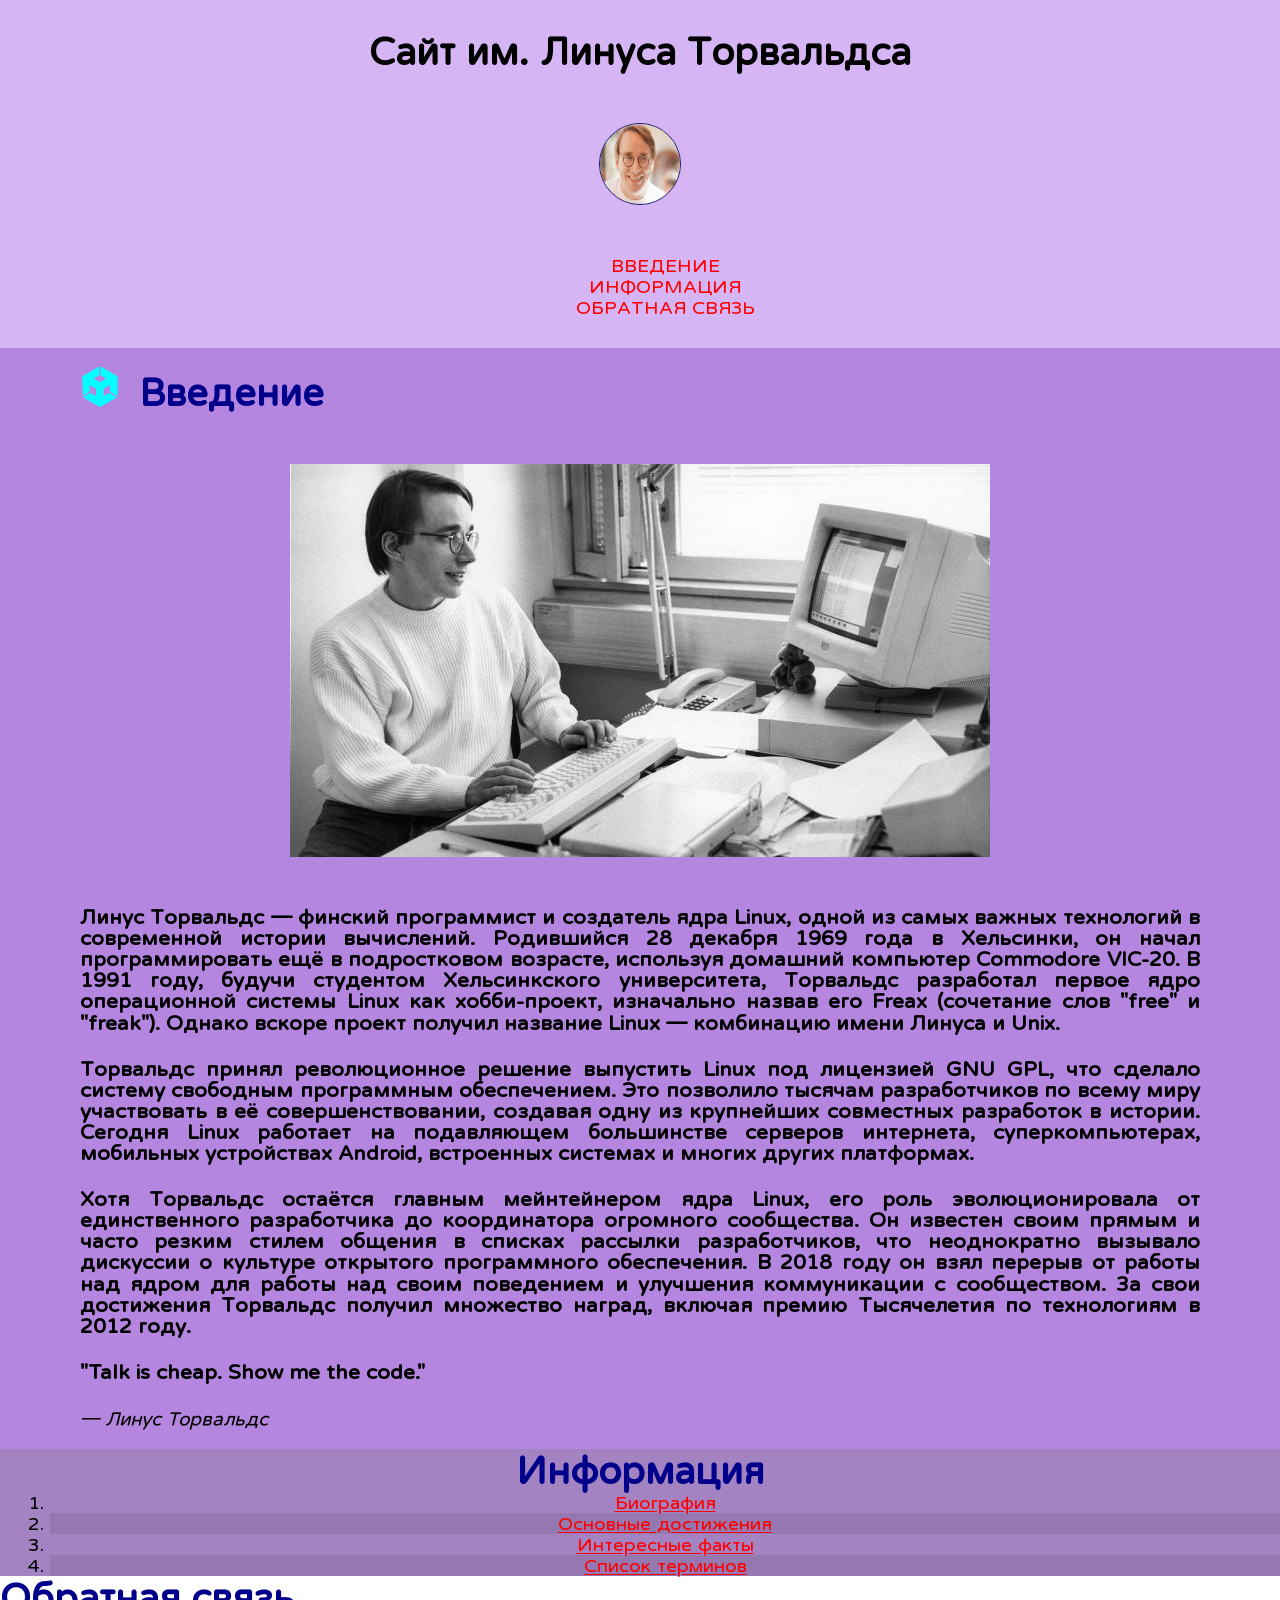
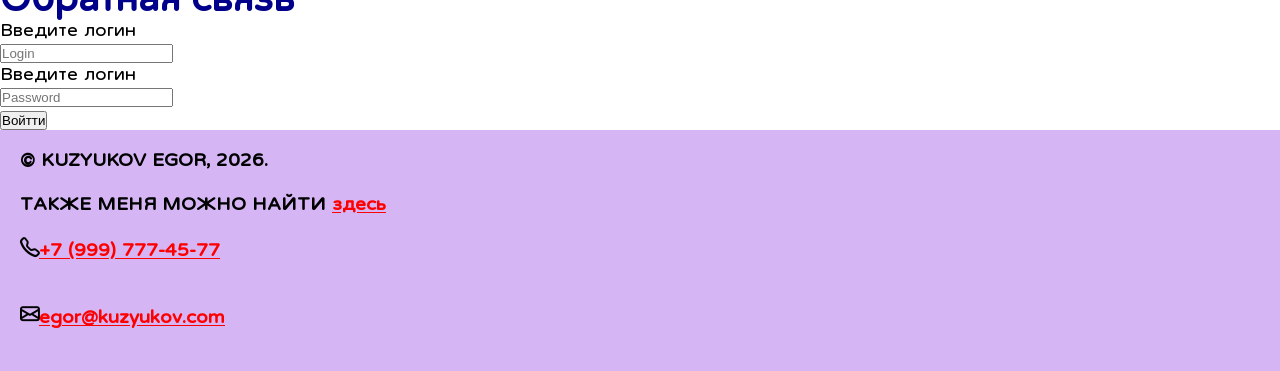
==== index.html @ 1e96cc57 "первая сдана" ====
<!DOCTYPE html>
<html lang="ru">

<head>
    <meta charset="UTF-8">
    <meta http-equiv="X-UA-Compatible" content="IE=edge">
    <meta name="viewport" content="width=device-width, initial-scale=1.0">
    <title>Линус Торвальдс</title>

    <link rel="preconnect" href="https://fonts.googleapis.com">
    <link rel="preconnect" href="https://fonts.gstatic.com" crossorigin>
    <link href="https://fonts.googleapis.com/css2?family=Huninn&display=swap" rel="stylesheet">

    <link rel="stylesheet" href="https://cdn.jsdelivr.net/npm/bootstrap-icons@1.13.1/font/bootstrap-icons.min.css">
<link rel="icon" href="img/tux.svg" type="image/svg+xml">
    <link rel="stylesheet" href="css/styles.css">
</head>

<body class="my">
    <header>
        <h1> Сайт им. Линуса Торвальдса</h1>
        <img src="img/lin-logo.jpg" alt="Логотип!!!!" class="avatar-circle">
        <nav>
            <ul>
                <li>
                    <a href="#about">Введение</a>
                </li>
            </ul>
            <ul>
                <li>
                    <a href="#info"> Информация</a>
                </li>
            </ul>
            <ul>
                <li>
                    <a href="#feedback">Обратная связь</a>
                </li>
            </ul>
        </nav>
    </header>
    <main>
        <section class="about" id="about">
            <h2> Введение</h2>
            <img src="img/foto-lin.jpeg" alt="photo">
            <p>Линус Торвальдс — финский программист и создатель ядра Linux, одной из самых важных технологий в
                современной истории вычислений. Родившийся 28 декабря 1969 года в Хельсинки, он начал программировать
                ещё в подростковом возрасте, используя домашний компьютер Commodore VIC-20. В 1991 году, будучи
                студентом Хельсинкского университета, Торвальдс разработал первое ядро операционной системы Linux как
                хобби-проект, изначально назвав его Freax (сочетание слов "free" и "freak"). Однако вскоре проект
                получил название Linux — комбинацию имени Линуса и Unix.</p>
            <p>Торвальдс принял революционное решение выпустить Linux под лицензией GNU GPL, что сделало систему
                свободным программным обеспечением. Это позволило тысячам разработчиков по всему миру участвовать в её
                совершенствовании, создавая одну из крупнейших совместных разработок в истории. Сегодня Linux работает
                на подавляющем большинстве серверов интернета, суперкомпьютерах, мобильных устройствах Android,
                встроенных системах и многих других платформах.</p>
            <p>Хотя Торвальдс остаётся главным мейнтейнером ядра Linux, его роль эволюционировала от единственного
                разработчика до координатора огромного сообщества. Он известен своим прямым и часто резким стилем
                общения в списках рассылки разработчиков, что неоднократно вызывало дискуссии о культуре открытого
                программного обеспечения. В 2018 году он взял перерыв от работы над ядром для работы над своим
                поведением и улучшения коммуникации с сообществом. За свои достижения Торвальдс получил множество
                наград, включая премию Тысячелетия по технологиям в 2012 году.</p>

            <blockquote>
                <p>"Talk is cheap. Show me the code."</p>
                <cite>— Линус Торвальдс</cite>
            </blockquote>

        </section>
        <section class="articles" id="info">



            <h2> Информация</h2>
            <ol>
                <li>
                    <a href="article1.html">Биография</a>
                </li>
                <li>
                    <a href="article2.html">Основные достижения</a>
                </li>
                <li>
                    <a href="article3.html">Интересные факты</a>
                </li>
                <li>
                    <a href="article4.html">Список терминов</a>
                </li>
            </ol>
        </section>
        <section class="feedback" id="feedback">
            <h2> Обратная связь</h2>
            <form>
                <label for="Login">Введите логин</label><br>
                <input type="text" placeholder="Login" name="Login" id="Login">
                <br>
                <label for="pass">Введите логин</label><br>
                <input type="password" name="" id="" placeholder="Password" name="pass" id="pass">
                <br>
                <input type="submit" value="Войтти">
            </form>
        </section>
    </main>
    <footer>
        <p> &copy; KUZYUKOV EGOR, 2026.</p>
        <p> ТАКЖЕ МЕНЯ МОЖНО НАЙТИ <a target="_blank" href="https://suut.ural-campus.ru/">здесь</a></p>
        <p class="tel"><a href="tel:+79991234567">+7 (999) 777-45-77</a></p> <br>
        <p class="mail"><a href="mailto:example@domain.com">egor@kuzyukov.com</a></p>
    </footer>
</body>

</html>
---- css/styles.css ----
* {
    margin: 0;
    padding: 0;
}
ul, ol {
    padding-left: 50px;
}


html {
    font-size: 1.2em;
    font-family: "Huninn", sans-serif;
}




header {
    background-color: rgba(137, 43, 226, 0.349);
    text-align: center;
    padding: 30px 20px;
}

footer {
    background-color:rgba(137, 43, 226, 0.349);
    padding: 20px;
}

.about {
    background-color: rgba(117, 32, 197, 0.541);
    padding: 20px 80px;
    text-align: justify;
}
.articles {
    background-color:rgba(91, 34, 145, 0.562);
    text-align: center;
}
.date {
    padding: 20px 80px;
    text-align: right;
}

.avatar-circle {
width: 80px;                 
height: 80px;
border-radius: 50%;
border: 1px solid #0a1b66; 
}



p {
    font-size: 1.1rem;
    line-height: 1.1rem;
    margin-bottom: 1.3rem;
    text-align: justify;
}

footer>p{
    font-size: 1rem;
    line-height: 1rem;
}
p,
dt {
  font-weight: bold;
}

dl,
dd {
  font-size: 0.9rem;
}

dd {
  margin-bottom: 1em;
}

h2 {
    font-size: 2rem;
    color: darkblue;
}

nav>ul {
    list-style: none;
    display: flex;
    gap: 20px;
    justify-content: center;
}


img {
    display: block;
    margin: 50px auto;
}



header a {
    color: darkblue;
    text-decoration: none;
    text-transform: uppercase;
}
header a:hover,
header a:focus,
header a:active {
    text-decoration: underline;
}

.articles li:nth-child(even) {
    background-color: rgba(0, 0, 0, 0.082);
}

/* h2::after {
    content: "new";
    font-size: 10px;
    color: purple;
    margin-left: 10px;
} */


.about h2::before {
    content: "\F824";
    font-family: "bootstrap-icons";
    margin-right: 10px;
    color:aqua;
}
.tel::before {
    content: "\F5C1";
    font-family: "bootstrap-icons";
}
.mail::before {
    content: "\F32F";
    font-family: "bootstrap-icons";
}
.my a {
    color:red;
}
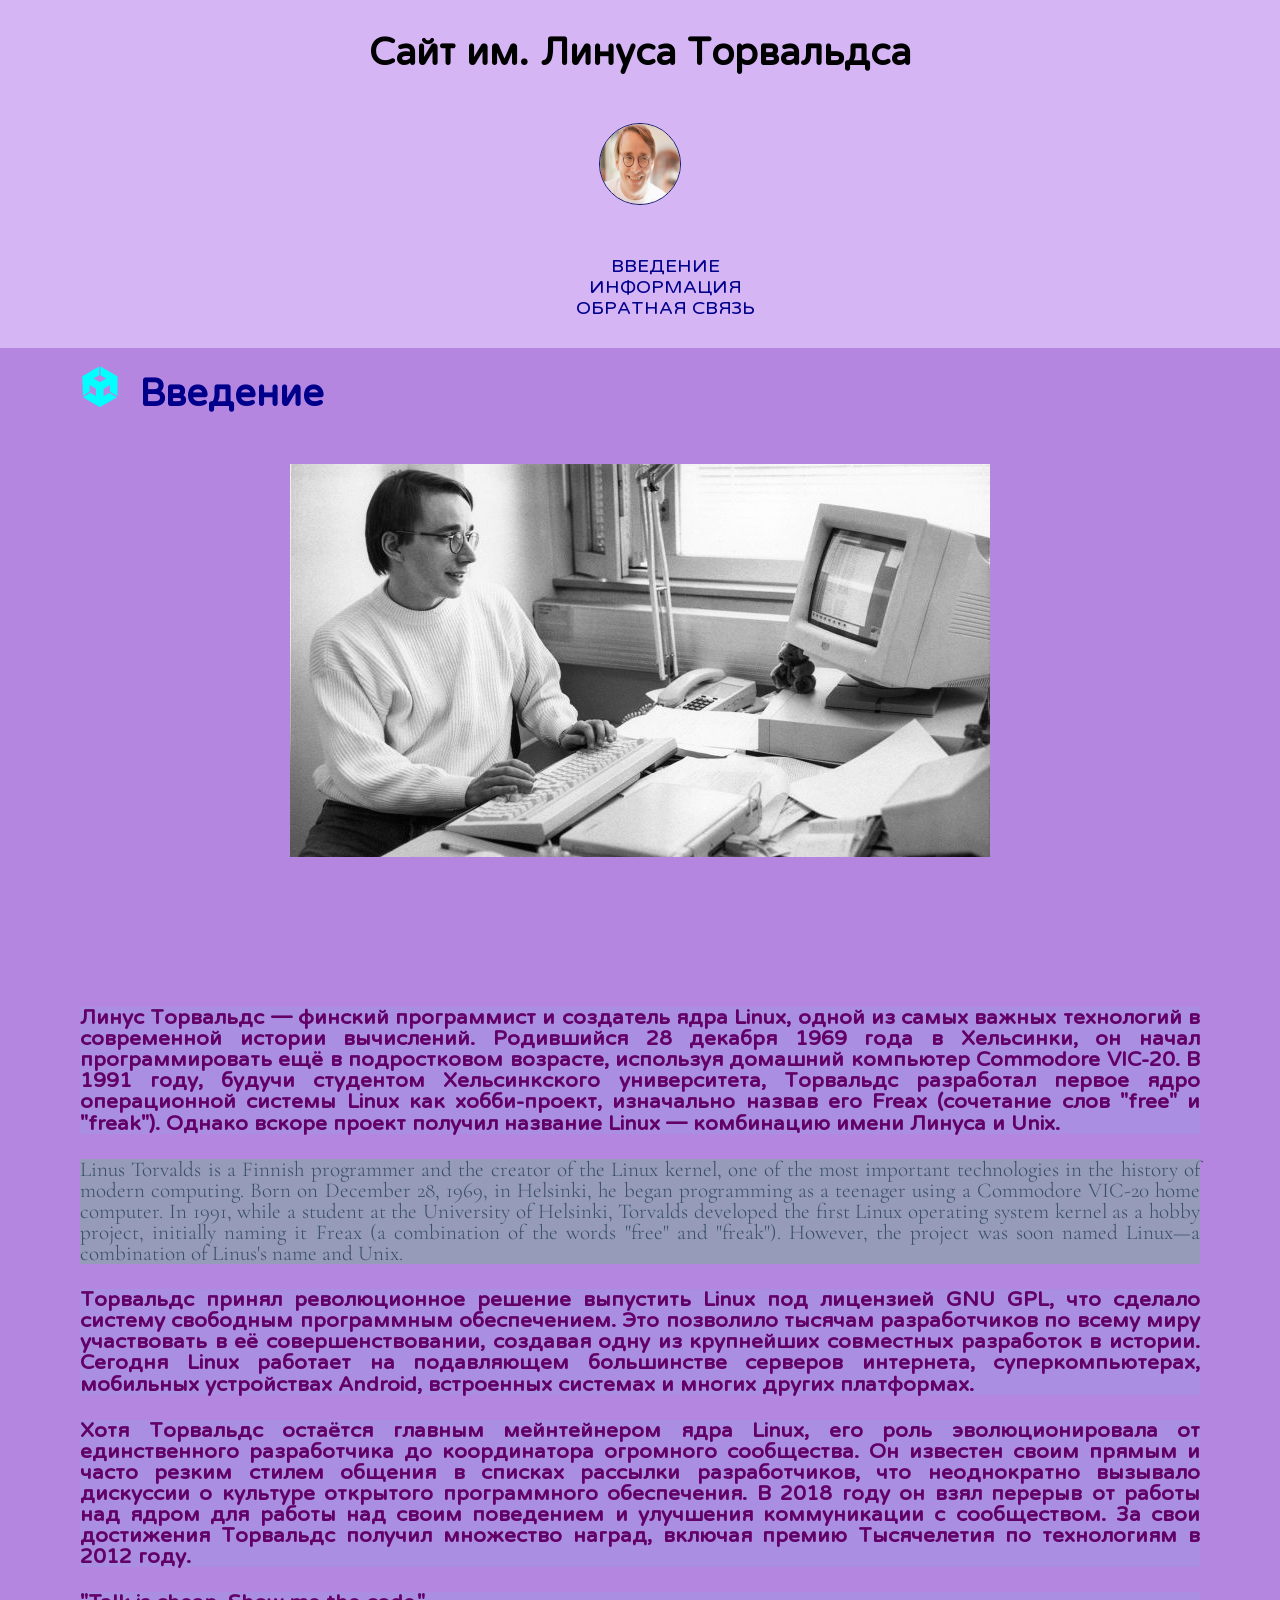
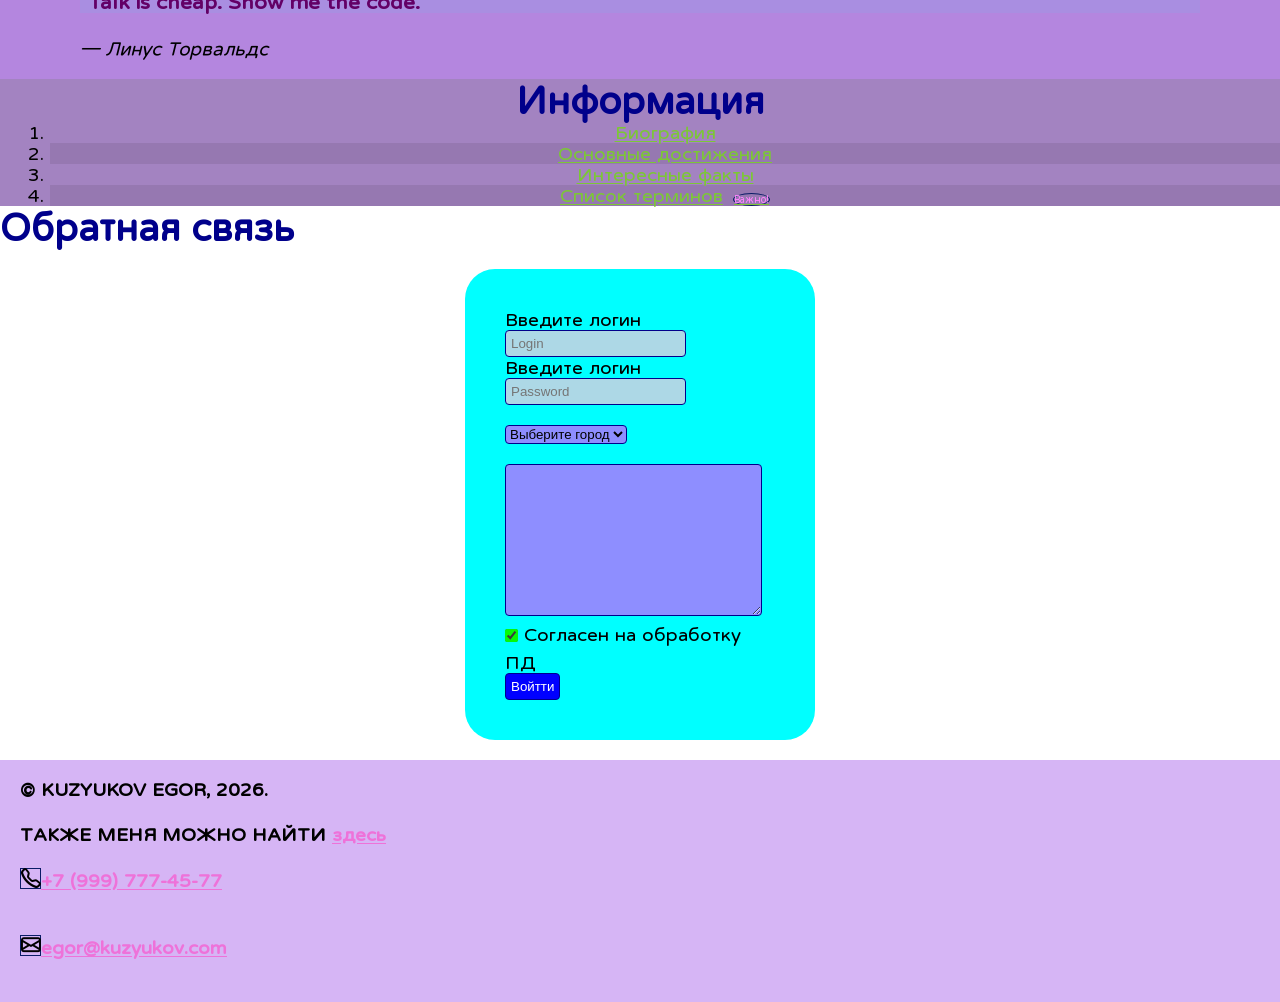
==== commit 7ddeb821: "вторая практическая без второй части + лекция" ====
--- a/index.html
+++ b/index.html
@@ -14,9 +14,14 @@
     <link rel="stylesheet" href="https://cdn.jsdelivr.net/npm/bootstrap-icons@1.13.1/font/bootstrap-icons.min.css">
 <link rel="icon" href="img/tux.svg" type="image/svg+xml">
     <link rel="stylesheet" href="css/styles.css">
+
+
+    <link rel="preconnect" href="https://fonts.googleapis.com">
+<link rel="preconnect" href="https://fonts.gstatic.com" crossorigin>
+<link href="https://fonts.googleapis.com/css2?family=Cormorant+Garamond:ital,wght@0,300..700;1,300..700&display=swap" rel="stylesheet">
 </head>
 
-<body class="my">
+<body class="mainpage">
     <header>
         <h1> Сайт им. Линуса Торвальдса</h1>
         <img src="img/lin-logo.jpg" alt="Логотип!!!!" class="avatar-circle">
@@ -47,8 +52,12 @@
                 ещё в подростковом возрасте, используя домашний компьютер Commodore VIC-20. В 1991 году, будучи
                 студентом Хельсинкского университета, Торвальдс разработал первое ядро операционной системы Linux как
                 хобби-проект, изначально назвав его Freax (сочетание слов "free" и "freak"). Однако вскоре проект
-                получил название Linux — комбинацию имени Линуса и Unix.</p>
-            <p>Торвальдс принял революционное решение выпустить Linux под лицензией GNU GPL, что сделало систему
+                получил название Linux — комбинацию имени Линуса и Unix.
+            </p>
+            <p lang="en">
+                Linus Torvalds is a Finnish programmer and the creator of the Linux kernel, one of the most important technologies in the history of modern computing. Born on December 28, 1969, in Helsinki, he began programming as a teenager using a Commodore VIC-20 home computer. In 1991, while a student at the University of Helsinki, Torvalds developed the first Linux operating system kernel as a hobby project, initially naming it Freax (a combination of the words "free" and "freak"). However, the project was soon named Linux—a combination of Linus's name and Unix.
+            </p>
+                <p>Торвальдс принял революционное решение выпустить Linux под лицензией GNU GPL, что сделало систему
                 свободным программным обеспечением. Это позволило тысячам разработчиков по всему миру участвовать в её
                 совершенствовании, создавая одну из крупнейших совместных разработок в истории. Сегодня Linux работает
                 на подавляющем большинстве серверов интернета, суперкомпьютерах, мобильных устройствах Android,
@@ -82,20 +91,39 @@
                     <a href="article3.html">Интересные факты</a>
                 </li>
                 <li>
-                    <a href="article4.html">Список терминов</a>
+                    <a class="important" href="article4.html">Список терминов</a>
                 </li>
             </ol>
         </section>
         <section class="feedback" id="feedback">
             <h2> Обратная связь</h2>
             <form>
-                <label for="Login">Введите логин</label><br>
-                <input type="text" placeholder="Login" name="Login" id="Login">
+                <label for="login">Введите логин</label><br>
+                <input type="text" placeholder="Login" name="login" id="login" required>  <!--autofocus - переносит страницу на это место -->
                 <br>
                 <label for="pass">Введите логин</label><br>
-                <input type="password" name="" id="" placeholder="Password" name="pass" id="pass">
+                <input type="password" placeholder="Password" name="pass" id="pass" required>
                 <br>
-                <input type="submit" value="Войтти">
+                
+                <select name="city" id="sity">
+                    <option value="" selected disabled>Выберите город</option>
+                    <option value="chel">Челябинск</option>
+                    <option value="cher">Череповец</option>
+                    <option value="habr">Хабаровск</option>
+                    <option value="solil">Соль-Илецк</option>
+                </select>
+                <br>
+                <textarea name="message" id="message" cols="30" rows="10""></textarea> <!-- нельзя разделять и нельзя убирать треугольничек за который тянем -->
+                <br>
+
+                <input type="checkbox" id="agreement" name="agreement" required checked>
+                <label for="agreement">Согласен на обработку ПД</label>
+                <br>
+
+
+                
+
+                <input type="submit" value="Войтти">   <!--нельзя  делать элементы и кнопку одним стилемм-->
             </form>
         </section>
     </main>
--- a/css/styles.css
+++ b/css/styles.css
@@ -94,7 +94,7 @@
 }
 
 
-
+/* пр2 задание 2 */
 header a {
     color: darkblue;
     text-decoration: none;
@@ -106,17 +106,74 @@
     text-decoration: underline;
 }
 
-.articles li:nth-child(even) {
+
+/* пр2 задание 1 */
+a {
+    color: rgb(238, 114, 217);
+}
+a:visited{
+    color: rgb(43, 4, 58);
+}
+a:hover,
+a:focus,
+a:active {
+    text-decoration: wavy underline;
+}
+
+/* пр2 задание 3 */
+.mainpage .articles a {
+    color: rgb(124, 199, 54);
+}
+.mainpage .articles a:visited{
+    color: rgb(47, 88, 0);
+}
+.mainpage .articles a:hover,
+.mainpage .articles a:focus,
+.mainpage .articles a:active {
+    text-decoration: wavy underline;
+}
+
+/* пр2 з4 */
+.mainpage .articles li:nth-child(even) {
     background-color: rgba(0, 0, 0, 0.082);
 }
 
-/* h2::after {
-    content: "new";
+
+/* пр2 з5 */
+.important::after {
+    content: "Важно!";
     font-size: 10px;
-    color: purple;
+    color: rgb(255, 133, 255);
     margin-left: 10px;
-} */
-
+    border-radius: 50%;
+    border: 1px solid #0a1b66; 
+} 
+/* п2з6 */
+.article p::first-line {
+    letter-spacing: 2px; 
+}
+
+/* п2з8 */
+.mainpage .about p{
+    color:rgb(99, 0, 102);
+    background-color: rgba(0, 255, 255, 0.062);
+}
+/* п2з10 */
+img+p{
+margin-top: 150px;
+}
+
+/* п2з7 */
+
+#about p:lang(en) {
+    font-style: italic;    
+    color: #394f64;    
+    background-color: rgba(0, 255, 0, 0.171);   
+      font-family: "Cormorant Garamond", serif;
+    font-optical-sizing: auto;
+    font-weight:300;
+    font-style: normal; 
+}
 
 .about h2::before {
     content: "\F824";
@@ -127,11 +184,46 @@
 .tel::before {
     content: "\F5C1";
     font-family: "bootstrap-icons";
+    border: 1px solid #0a1b66;/* п2з9 */ 
 }
 .mail::before {
     content: "\F32F";
     font-family: "bootstrap-icons";
-}
-.my a {
-    color:red;
-}+     border: 1px solid #0a1b66;/* п2з9 */
+}
+
+/* лекция 24--09 */
+form{
+    width: 270px;
+    border-radius: 30px;
+    padding: 40px; /*не меньше чем скругление */
+    background-color: aqua;
+    margin: 20px auto;
+}
+
+input{
+    border: 1px solid darkblue;
+    background-color: lightblue;
+    padding: 5px;
+    color: darkblue;
+    border-radius: 4px;
+}
+input[type=submit]{
+    background-color: blue;
+    color: white;
+}
+input[type=submit]:hover{
+    background-color: rgb(142, 142, 255);
+    color: rgb(0, 5, 71);
+}
+input[type=checkbox]{
+    accent-color: rgb(6, 250, 6);
+    margin: 10px 0;
+}
+
+textarea,select{
+    background-color: rgb(142, 142, 255);
+    border-radius: 4px;
+    border: 1px solid darkblue;
+    margin-top: 20px;
+}
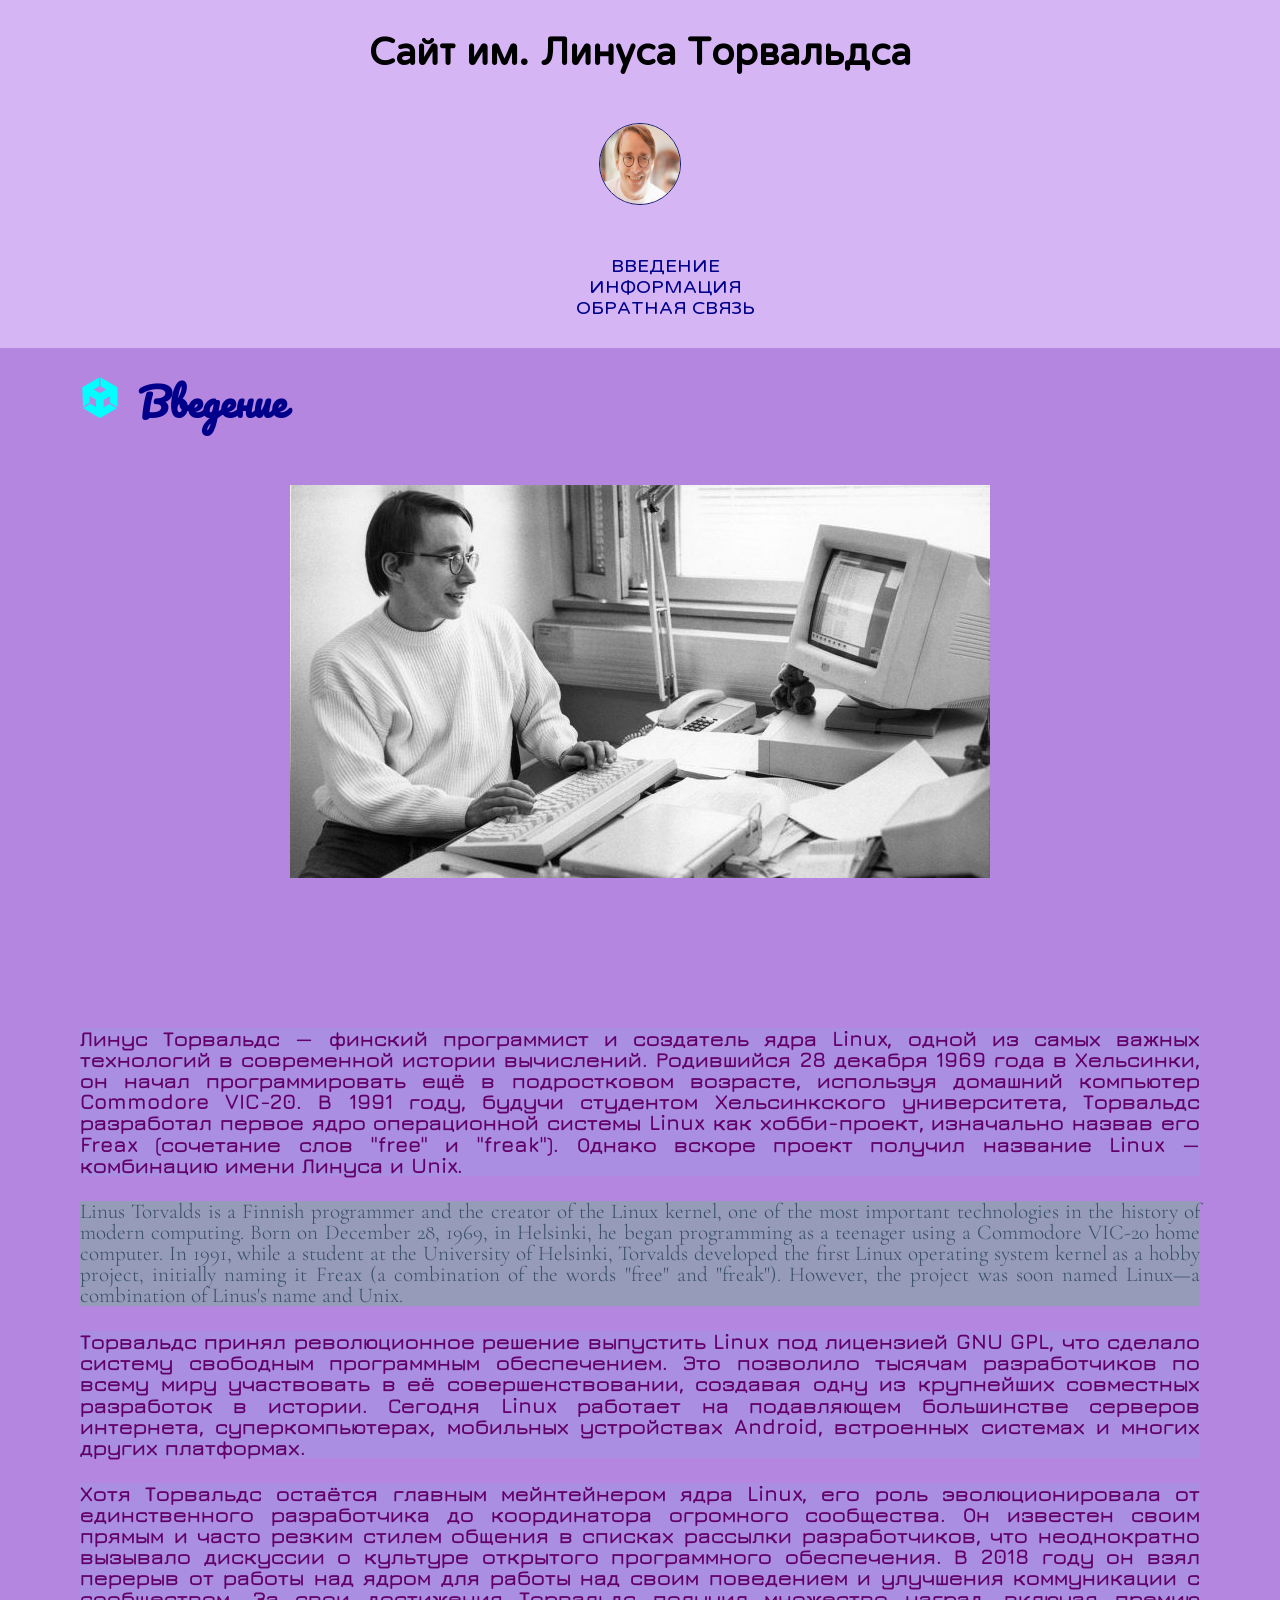
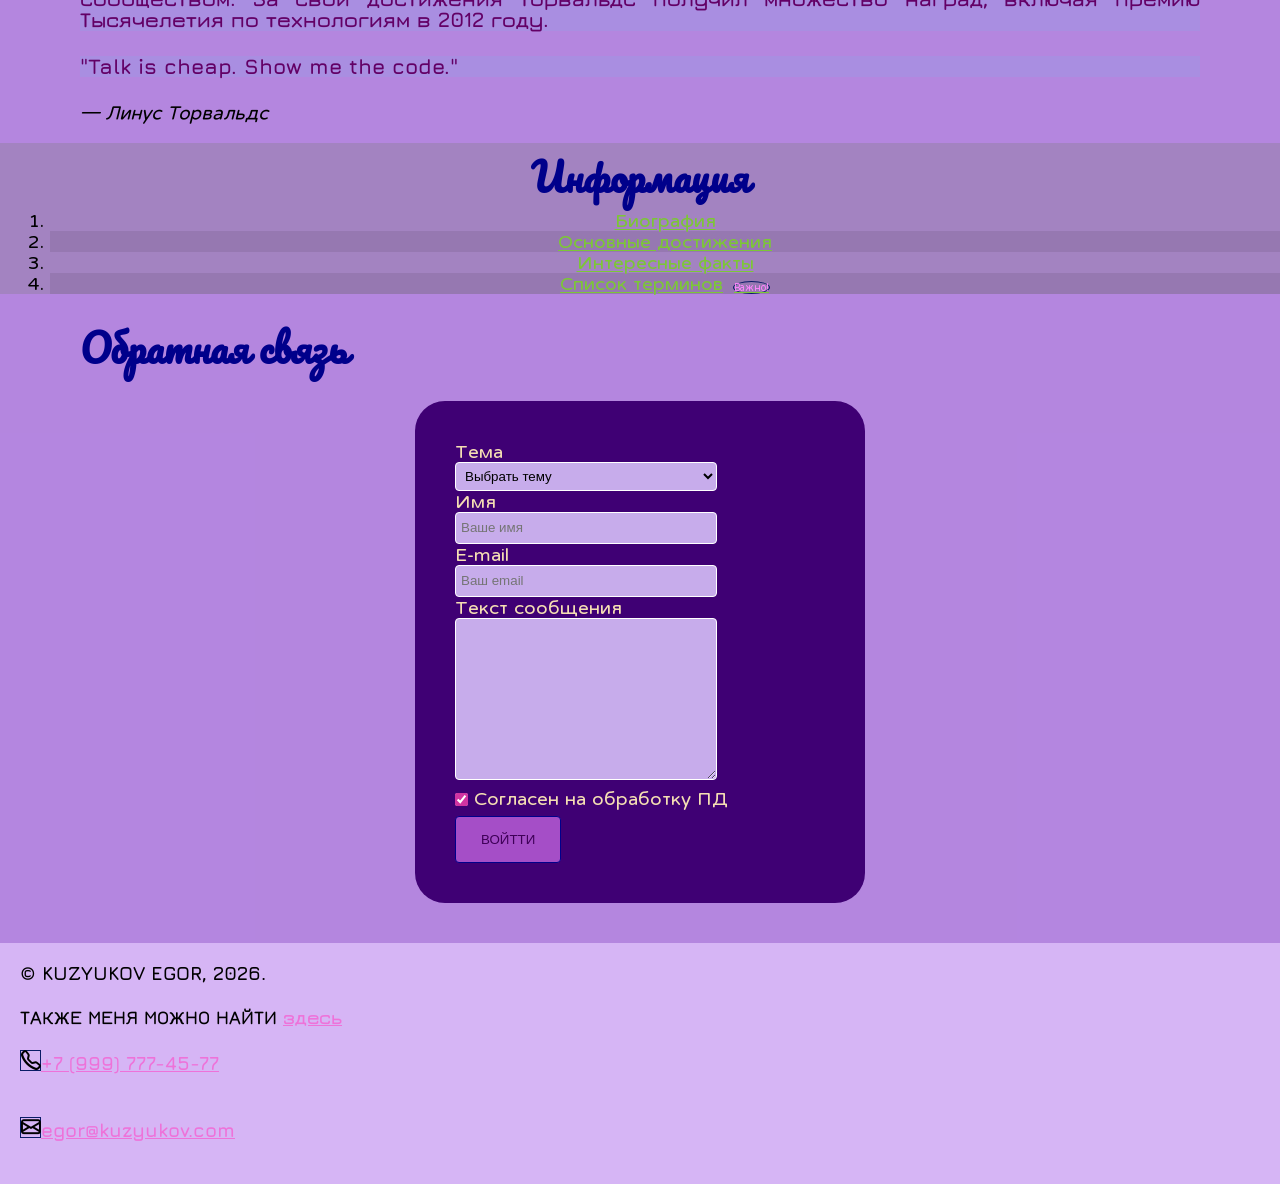
==== commit 0e54dae9: "чтото менял" ====
--- a/index.html
+++ b/index.html
@@ -12,13 +12,18 @@
     <link href="https://fonts.googleapis.com/css2?family=Huninn&display=swap" rel="stylesheet">
 
     <link rel="stylesheet" href="https://cdn.jsdelivr.net/npm/bootstrap-icons@1.13.1/font/bootstrap-icons.min.css">
-<link rel="icon" href="img/tux.svg" type="image/svg+xml">
+    <link rel="icon" href="img/tux.svg" type="image/svg+xml">
     <link rel="stylesheet" href="css/styles.css">
 
 
-    <link rel="preconnect" href="https://fonts.googleapis.com">
-<link rel="preconnect" href="https://fonts.gstatic.com" crossorigin>
-<link href="https://fonts.googleapis.com/css2?family=Cormorant+Garamond:ital,wght@0,300..700;1,300..700&display=swap" rel="stylesheet">
+    <!-- <link rel="preconnect" href="https://fonts.googleapis.com">
+<link rel="preconnect" href="https://fonts.gstatic.com" crossorigin> -->
+    <!-- <link href="https://fonts.googleapis.com/css2?family=Cormorant+Garamond:ital,wght@0,300..700;1,300..700&display=swap" rel="stylesheet"> -->
+    <!-- <link rel="preconnect" href="https://fonts.googleapis.com"> -->
+    <!-- <link rel="preconnect" href="https://fonts.gstatic.com" crossorigin> -->
+    <link
+        href="https://fonts.googleapis.com/css2?family=Cormorant+Garamond:ital,wght@0,300..700;1,300..700&family=Jura:wght@300..700&family=Pacifico&display=swap"
+        rel="stylesheet">
 </head>
 
 <body class="mainpage">
@@ -55,9 +60,14 @@
                 получил название Linux — комбинацию имени Линуса и Unix.
             </p>
             <p lang="en">
-                Linus Torvalds is a Finnish programmer and the creator of the Linux kernel, one of the most important technologies in the history of modern computing. Born on December 28, 1969, in Helsinki, he began programming as a teenager using a Commodore VIC-20 home computer. In 1991, while a student at the University of Helsinki, Torvalds developed the first Linux operating system kernel as a hobby project, initially naming it Freax (a combination of the words "free" and "freak"). However, the project was soon named Linux—a combination of Linus's name and Unix.
+                Linus Torvalds is a Finnish programmer and the creator of the Linux kernel, one of the most important
+                technologies in the history of modern computing. Born on December 28, 1969, in Helsinki, he began
+                programming as a teenager using a Commodore VIC-20 home computer. In 1991, while a student at the
+                University of Helsinki, Torvalds developed the first Linux operating system kernel as a hobby project,
+                initially naming it Freax (a combination of the words "free" and "freak"). However, the project was soon
+                named Linux—a combination of Linus's name and Unix.
             </p>
-                <p>Торвальдс принял революционное решение выпустить Linux под лицензией GNU GPL, что сделало систему
+            <p>Торвальдс принял революционное решение выпустить Linux под лицензией GNU GPL, что сделало систему
                 свободным программным обеспечением. Это позволило тысячам разработчиков по всему миру участвовать в её
                 совершенствовании, создавая одну из крупнейших совместных разработок в истории. Сегодня Linux работает
                 на подавляющем большинстве серверов интернета, суперкомпьютерах, мобильных устройствах Android,
@@ -98,32 +108,43 @@
         <section class="feedback" id="feedback">
             <h2> Обратная связь</h2>
             <form>
-                <label for="login">Введите логин</label><br>
-                <input type="text" placeholder="Login" name="login" id="login" required>  <!--autofocus - переносит страницу на это место -->
+                <div class="form__item">
+                    <label for="topic">Тема</label><br>
+                    <select name="topic" id="topic" required>
+                        <option value="" selected disabled>Выбрать тему</option>
+                        <option value="1">Заказать услугу</option>
+                        <option value="2">Оставить отзыв\замечание</option>
+                        <option value="3">Предложить сотрудничество</option>
+                        <option value="4">Другое</option>
+                    </select>
+                    <br>
+                </div>
+                <div class="form__item">
+                    <label for="custname">Имя</label><br>
+                    <input type="text" placeholder="Ваше имя" name="custname" id="custname" required>
+                    <!--autofocus - переносит страницу на это место -->
+                    <br>
+                </div>
+                <div class="form__item">
+                    <label for="email">E-mail </label><br>
+                    <input type="email" placeholder="Ваш email" name="email" id="email" required>
+                    <br>
+                </div>
+
+                <div class="form__item">
+                    <label for="message">Текст сообщения </label> <br>
+
+                    <textarea name="message" id="message" cols="30" rows="10" required></textarea> <!-- нельзя разделять и нельзя убирать треугольничек за который тянем -->
                 <br>
-                <label for="pass">Введите логин</label><br>
-                <input type="password" placeholder="Password" name="pass" id="pass" required>
-                <br>
-                
-                <select name="city" id="sity">
-                    <option value="" selected disabled>Выберите город</option>
-                    <option value="chel">Челябинск</option>
-                    <option value="cher">Череповец</option>
-                    <option value="habr">Хабаровск</option>
-                    <option value="solil">Соль-Илецк</option>
-                </select>
-                <br>
-                <textarea name="message" id="message" cols="30" rows="10""></textarea> <!-- нельзя разделять и нельзя убирать треугольничек за который тянем -->
-                <br>
-
-                <input type="checkbox" id="agreement" name="agreement" required checked>
+                </div>
+                <div class=" form__item">
+                    <input type="checkbox" id="agreement" name="agreement" required checked>
                 <label for="agreement">Согласен на обработку ПД</label>
                 <br>
-
-
-                
-
-                <input type="submit" value="Войтти">   <!--нельзя  делать элементы и кнопку одним стилемм-->
+                </div>
+                <div class="form__item"> 
+                    <input type="submit" value="Войтти">   <!--нельзя  делать элементы и кнопку одним стилемм-->
+                </div>
             </form>
         </section>
     </main>
--- a/css/styles.css
+++ b/css/styles.css
@@ -1,9 +1,10 @@
-
 * {
     margin: 0;
     padding: 0;
 }
-ul, ol {
+
+ul,
+ol {
     padding-left: 50px;
 }
 
@@ -23,7 +24,7 @@
 }
 
 footer {
-    background-color:rgba(137, 43, 226, 0.349);
+    background-color: rgba(137, 43, 226, 0.349);
     padding: 20px;
 }
 
@@ -32,20 +33,30 @@
     padding: 20px 80px;
     text-align: justify;
 }
+
+.feedback{
+    
+    background-color: rgba(117, 32, 197, 0.541);
+    padding: 20px 80px;
+    text-align: justify;
+
+}
+
 .articles {
-    background-color:rgba(91, 34, 145, 0.562);
+    background-color: rgba(91, 34, 145, 0.562);
     text-align: center;
 }
+
 .date {
     padding: 20px 80px;
     text-align: right;
 }
 
 .avatar-circle {
-width: 80px;                 
-height: 80px;
-border-radius: 50%;
-border: 1px solid #0a1b66; 
+    width: 80px;
+    height: 80px;
+    border-radius: 50%;
+    border: 1px solid #0a1b66;
 }
 
 
@@ -55,31 +66,88 @@
     line-height: 1.1rem;
     margin-bottom: 1.3rem;
     text-align: justify;
-}
-
-footer>p{
+    font-family: "Jura", sans-serif;
+    font-style: normal;
+}
+
+footer>p {
     font-size: 1rem;
     line-height: 1rem;
 }
+
 p,
 dt {
-  font-weight: bold;
+    font-weight: bold;
 }
 
 dl,
 dd {
-  font-size: 0.9rem;
+    font-size: 0.9rem;
 }
 
 dd {
-  margin-bottom: 1em;
+    margin-bottom: 1em;
+}
+
+.pr3table {      
+    border-collapse: collapse;
+    border: 5px solid rgb(39, 0, 0);
+}
+  
+.pr3table td, th {
+    border: 2px solid black;
+}
+
+.pr3table tbody tr:nth-child(even){
+background-color:#4296da34;
+}
+.pr3table tbody tr:nth-child(odd){
+background-color:#8642da96;
+}
+
+.pr3table thead tr:nth-child(odd){
+background-color:#5cffd6c9;
+}
+
+.pr3table td:first-child{
+font-size: 50%;
+color: #052296c4;
+}
+
+.pr3table tbody tr:last-child{
+font-size: 80%;
+color: #052296c4;
 }
 
 h2 {
     font-size: 2rem;
     color: darkblue;
-}
-
+    font-family: "Pacifico", cursive;
+    /* font-weight: 400; */
+    font-style: normal;
+}
+/* Пр2-2-3 •	text-decoration
+•	text-transform
+•	font-weight
+•	font-stile */
+h3 {
+
+
+text-decoration: underline dotted;
+}
+h4 {
+text-transform:capitalize;
+text-decoration: underline dotted;
+}
+h5 {
+    font-weight:500;
+    text-decoration: underline dotted;
+
+}
+h6{
+    font-style: italic;
+    text-decoration: underline dotted;
+}
 nav>ul {
     list-style: none;
     display: flex;
@@ -100,6 +168,7 @@
     text-decoration: none;
     text-transform: uppercase;
 }
+
 header a:hover,
 header a:focus,
 header a:active {
@@ -111,9 +180,11 @@
 a {
     color: rgb(238, 114, 217);
 }
-a:visited{
+
+a:visited {
     color: rgb(43, 4, 58);
 }
+
 a:hover,
 a:focus,
 a:active {
@@ -124,9 +195,11 @@
 .mainpage .articles a {
     color: rgb(124, 199, 54);
 }
-.mainpage .articles a:visited{
+
+.mainpage .articles a:visited {
     color: rgb(47, 88, 0);
 }
+
 .mainpage .articles a:hover,
 .mainpage .articles a:focus,
 .mainpage .articles a:active {
@@ -146,84 +219,136 @@
     color: rgb(255, 133, 255);
     margin-left: 10px;
     border-radius: 50%;
-    border: 1px solid #0a1b66; 
-} 
+    border: 1px solid #0a1b66;
+}
+
 /* п2з6 */
 .article p::first-line {
-    letter-spacing: 2px; 
+    letter-spacing: 20px;
 }
 
 /* п2з8 */
-.mainpage .about p{
-    color:rgb(99, 0, 102);
+.mainpage .about p {
+    color: rgb(99, 0, 102);
     background-color: rgba(0, 255, 255, 0.062);
 }
+
 /* п2з10 */
-img+p{
-margin-top: 150px;
+img+p {
+    margin-top: 150px;
 }
 
 /* п2з7 */
 
 #about p:lang(en) {
-    font-style: italic;    
-    color: #394f64;    
-    background-color: rgba(0, 255, 0, 0.171);   
-      font-family: "Cormorant Garamond", serif;
+    font-style: italic;
+    color: #394f64;
+    background-color: rgba(0, 255, 0, 0.171);
+    font-family: "Cormorant Garamond", serif;
     font-optical-sizing: auto;
-    font-weight:300;
-    font-style: normal; 
+    font-weight: 300;
+    font-style: normal;
 }
 
 .about h2::before {
     content: "\F824";
     font-family: "bootstrap-icons";
     margin-right: 10px;
-    color:aqua;
-}
+    color: aqua;
+}
+
 .tel::before {
     content: "\F5C1";
     font-family: "bootstrap-icons";
-    border: 1px solid #0a1b66;/* п2з9 */ 
-}
+    border: 1px solid #0a1b66;
+    /* п2з9 */
+}
+
 .mail::before {
     content: "\F32F";
     font-family: "bootstrap-icons";
-     border: 1px solid #0a1b66;/* п2з9 */
+    border: 1px solid #0a1b66;
+    /* п2з9 */
 }
 
 /* лекция 24--09 */
-form{
-    width: 270px;
+form {
+    width: 370px;
     border-radius: 30px;
-    padding: 40px; /*не меньше чем скругление */
-    background-color: aqua;
+    padding: 40px;
+    /*не меньше чем скругление */
+    background-color: rgb(63, 0, 116);
     margin: 20px auto;
-}
-
-input{
+    color: wheat;
+}
+
+input {
     border: 1px solid darkblue;
     background-color: lightblue;
     padding: 5px;
     color: darkblue;
     border-radius: 4px;
-}
-input[type=submit]{
-    background-color: blue;
-    color: white;
-}
-input[type=submit]:hover{
+    
+}
+
+.form__item input[type="text"]{
+    height: 20px;
+    width: 250px;
+    padding: 5px;
+    /* margin-bottom: 10px; */
+    border: white solid 1px;
+    background-color: #c7aceb;
+}
+.form__item input[type="email"]{
+    height: 20px;
+    width: 250px;
+    padding: 5px;
+    /* margin-bottom: 10px; */
+    border: white solid 1px;
+    background-color: #c7aceb;
+}
+
+.form__item input[type=submit]{
+    background-color: rgb(165, 78, 199);
+    color: rgb(62, 0, 87);
+}
+
+input[type=submit] {
+    background-color: rgb(166, 127, 182);
+    color: rgb(62, 0, 87);
+    text-transform: uppercase;
+    padding: 15px 25px;
+}
+
+.form__item input[type=submit]:hover {
     background-color: rgb(142, 142, 255);
+    text-transform: uppercase;
     color: rgb(0, 5, 71);
 }
-input[type=checkbox]{
-    accent-color: rgb(6, 250, 6);
+
+input[type=checkbox] {
+    accent-color: rgb(209, 52, 162);
     margin: 10px 0;
 }
 
-textarea,select{
+.form__item textarea{
     background-color: rgb(142, 142, 255);
     border-radius: 4px;
-    border: 1px solid darkblue;
-    margin-top: 20px;
-}
+    /* margin-top: 20px; */
+    width: 250px;
+    padding: 5px;
+    /* margin-bottom: 10px; */
+    border: white solid 1px;
+    background-color: #c7aceb;
+}
+.form__item select {
+    background-color: rgb(142, 142, 255);
+    border-radius: 4px;
+    /* margin-top: 20px; */
+    width: 262px;
+    padding: 5px;
+    /* margin-bottom: 10px; */
+    border: white solid 1px;
+    background-color: #c7aceb;
+}
+
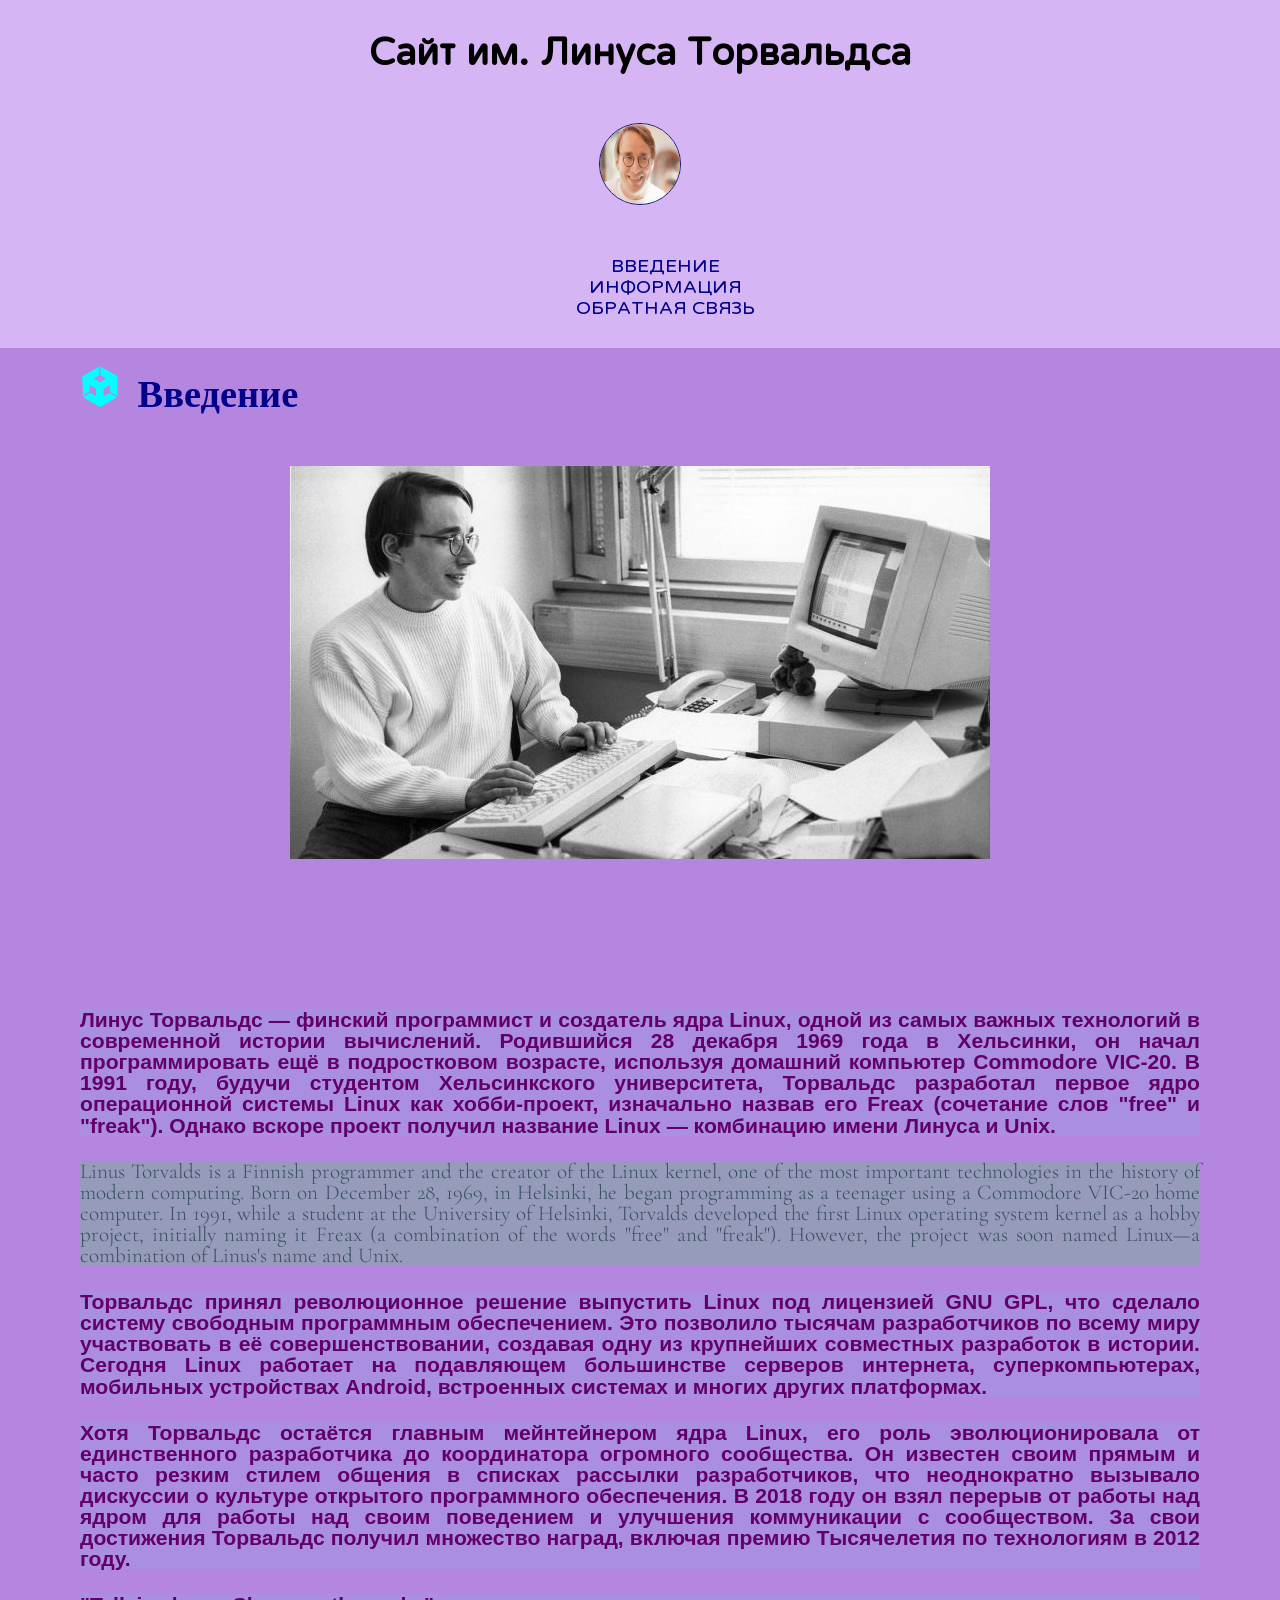
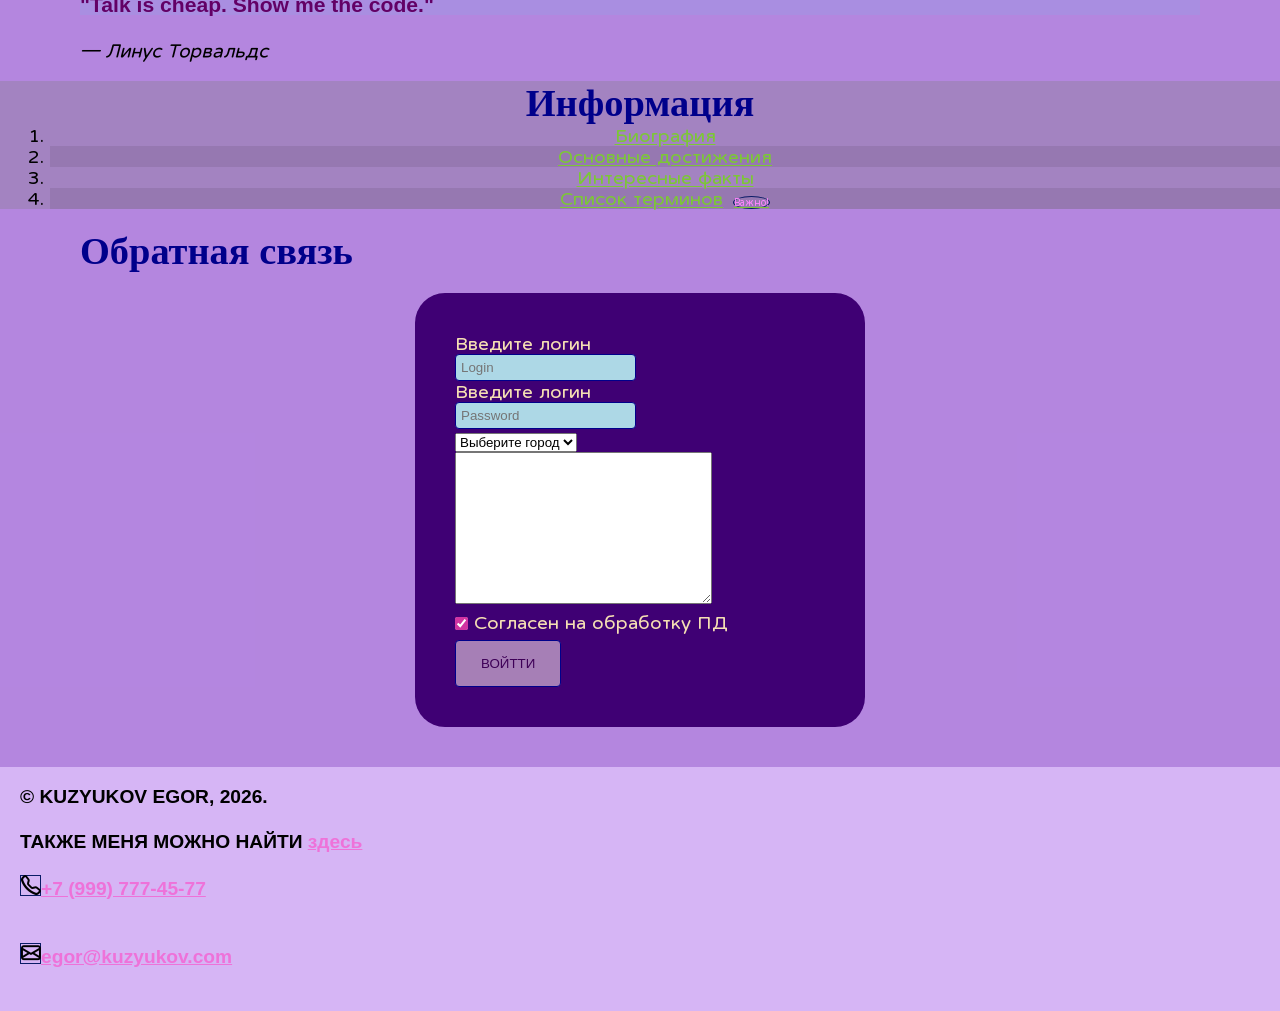
==== commit ed2f6a61: "description и keywords" ====
--- a/index.html
+++ b/index.html
@@ -7,23 +7,31 @@
     <meta name="viewport" content="width=device-width, initial-scale=1.0">
     <title>Линус Торвальдс</title>
 
+    <meta property="og:title" content="Главная">
+    <meta property="og:site_name" content="Линус Торвальдс ">
+    <meta property="og:url" content="https://egoryich.github.io/web_technology_practice_1/">
+    <meta property="og:description" content="Торвальдс принял революционное решение выпустить Linux под лицензией GNU GPL, что сделало систему
+                свободным программным обеспечением. Это позволило тысячам разработчиков по всему миру участвовать в её
+                совершенствовании">
+    <meta property="og:image" content="https://egoryich.github.io/web_technology_practice_1/img/foto-lin.jpeg">
+    <meta name="keywords" content="линукс, Линус, операционнаясистема">
+    <meta name="description" content="Сайт про Линуса и Линукс">
+
+
+
+
     <link rel="preconnect" href="https://fonts.googleapis.com">
     <link rel="preconnect" href="https://fonts.gstatic.com" crossorigin>
     <link href="https://fonts.googleapis.com/css2?family=Huninn&display=swap" rel="stylesheet">
 
     <link rel="stylesheet" href="https://cdn.jsdelivr.net/npm/bootstrap-icons@1.13.1/font/bootstrap-icons.min.css">
-    <link rel="icon" href="img/tux.svg" type="image/svg+xml">
+<link rel="icon" href="img/tux.svg" type="image/svg+xml">
     <link rel="stylesheet" href="css/styles.css">
 
 
-    <!-- <link rel="preconnect" href="https://fonts.googleapis.com">
-<link rel="preconnect" href="https://fonts.gstatic.com" crossorigin> -->
-    <!-- <link href="https://fonts.googleapis.com/css2?family=Cormorant+Garamond:ital,wght@0,300..700;1,300..700&display=swap" rel="stylesheet"> -->
-    <!-- <link rel="preconnect" href="https://fonts.googleapis.com"> -->
-    <!-- <link rel="preconnect" href="https://fonts.gstatic.com" crossorigin> -->
-    <link
-        href="https://fonts.googleapis.com/css2?family=Cormorant+Garamond:ital,wght@0,300..700;1,300..700&family=Jura:wght@300..700&family=Pacifico&display=swap"
-        rel="stylesheet">
+    <link rel="preconnect" href="https://fonts.googleapis.com">
+<link rel="preconnect" href="https://fonts.gstatic.com" crossorigin>
+<link href="https://fonts.googleapis.com/css2?family=Cormorant+Garamond:ital,wght@0,300..700;1,300..700&display=swap" rel="stylesheet">
 </head>
 
 <body class="mainpage">
@@ -60,14 +68,9 @@
                 получил название Linux — комбинацию имени Линуса и Unix.
             </p>
             <p lang="en">
-                Linus Torvalds is a Finnish programmer and the creator of the Linux kernel, one of the most important
-                technologies in the history of modern computing. Born on December 28, 1969, in Helsinki, he began
-                programming as a teenager using a Commodore VIC-20 home computer. In 1991, while a student at the
-                University of Helsinki, Torvalds developed the first Linux operating system kernel as a hobby project,
-                initially naming it Freax (a combination of the words "free" and "freak"). However, the project was soon
-                named Linux—a combination of Linus's name and Unix.
+                Linus Torvalds is a Finnish programmer and the creator of the Linux kernel, one of the most important technologies in the history of modern computing. Born on December 28, 1969, in Helsinki, he began programming as a teenager using a Commodore VIC-20 home computer. In 1991, while a student at the University of Helsinki, Torvalds developed the first Linux operating system kernel as a hobby project, initially naming it Freax (a combination of the words "free" and "freak"). However, the project was soon named Linux—a combination of Linus's name and Unix.
             </p>
-            <p>Торвальдс принял революционное решение выпустить Linux под лицензией GNU GPL, что сделало систему
+                <p>Торвальдс принял революционное решение выпустить Linux под лицензией GNU GPL, что сделало систему
                 свободным программным обеспечением. Это позволило тысячам разработчиков по всему миру участвовать в её
                 совершенствовании, создавая одну из крупнейших совместных разработок в истории. Сегодня Linux работает
                 на подавляющем большинстве серверов интернета, суперкомпьютерах, мобильных устройствах Android,
@@ -108,43 +111,32 @@
         <section class="feedback" id="feedback">
             <h2> Обратная связь</h2>
             <form>
-                <div class="form__item">
-                    <label for="topic">Тема</label><br>
-                    <select name="topic" id="topic" required>
-                        <option value="" selected disabled>Выбрать тему</option>
-                        <option value="1">Заказать услугу</option>
-                        <option value="2">Оставить отзыв\замечание</option>
-                        <option value="3">Предложить сотрудничество</option>
-                        <option value="4">Другое</option>
-                    </select>
-                    <br>
-                </div>
-                <div class="form__item">
-                    <label for="custname">Имя</label><br>
-                    <input type="text" placeholder="Ваше имя" name="custname" id="custname" required>
-                    <!--autofocus - переносит страницу на это место -->
-                    <br>
-                </div>
-                <div class="form__item">
-                    <label for="email">E-mail </label><br>
-                    <input type="email" placeholder="Ваш email" name="email" id="email" required>
-                    <br>
-                </div>
+                <label for="login">Введите логин</label><br>
+                <input type="text" placeholder="Login" name="login" id="login" required>  <!--autofocus - переносит страницу на это место -->
+                <br>
+                <label for="pass">Введите логин</label><br>
+                <input type="password" placeholder="Password" name="pass" id="pass" required>
+                <br>
+                
+                <select name="city" id="sity">
+                    <option value="" selected disabled>Выберите город</option>
+                    <option value="chel">Челябинск</option>
+                    <option value="cher">Череповец</option>
+                    <option value="habr">Хабаровск</option>
+                    <option value="solil">Соль-Илецк</option>
+                </select>
+                <br>
+                <textarea name="message" id="message" cols="30" rows="10""></textarea> <!-- нельзя разделять и нельзя убирать треугольничек за который тянем -->
+                <br>
 
-                <div class="form__item">
-                    <label for="message">Текст сообщения </label> <br>
-
-                    <textarea name="message" id="message" cols="30" rows="10" required></textarea> <!-- нельзя разделять и нельзя убирать треугольничек за который тянем -->
-                <br>
-                </div>
-                <div class=" form__item">
-                    <input type="checkbox" id="agreement" name="agreement" required checked>
+                <input type="checkbox" id="agreement" name="agreement" required checked>
                 <label for="agreement">Согласен на обработку ПД</label>
                 <br>
-                </div>
-                <div class="form__item"> 
-                    <input type="submit" value="Войтти">   <!--нельзя  делать элементы и кнопку одним стилемм-->
-                </div>
+
+
+                
+
+                <input type="submit" value="Войтти">   <!--нельзя  делать элементы и кнопку одним стилемм-->
             </form>
         </section>
     </main>
